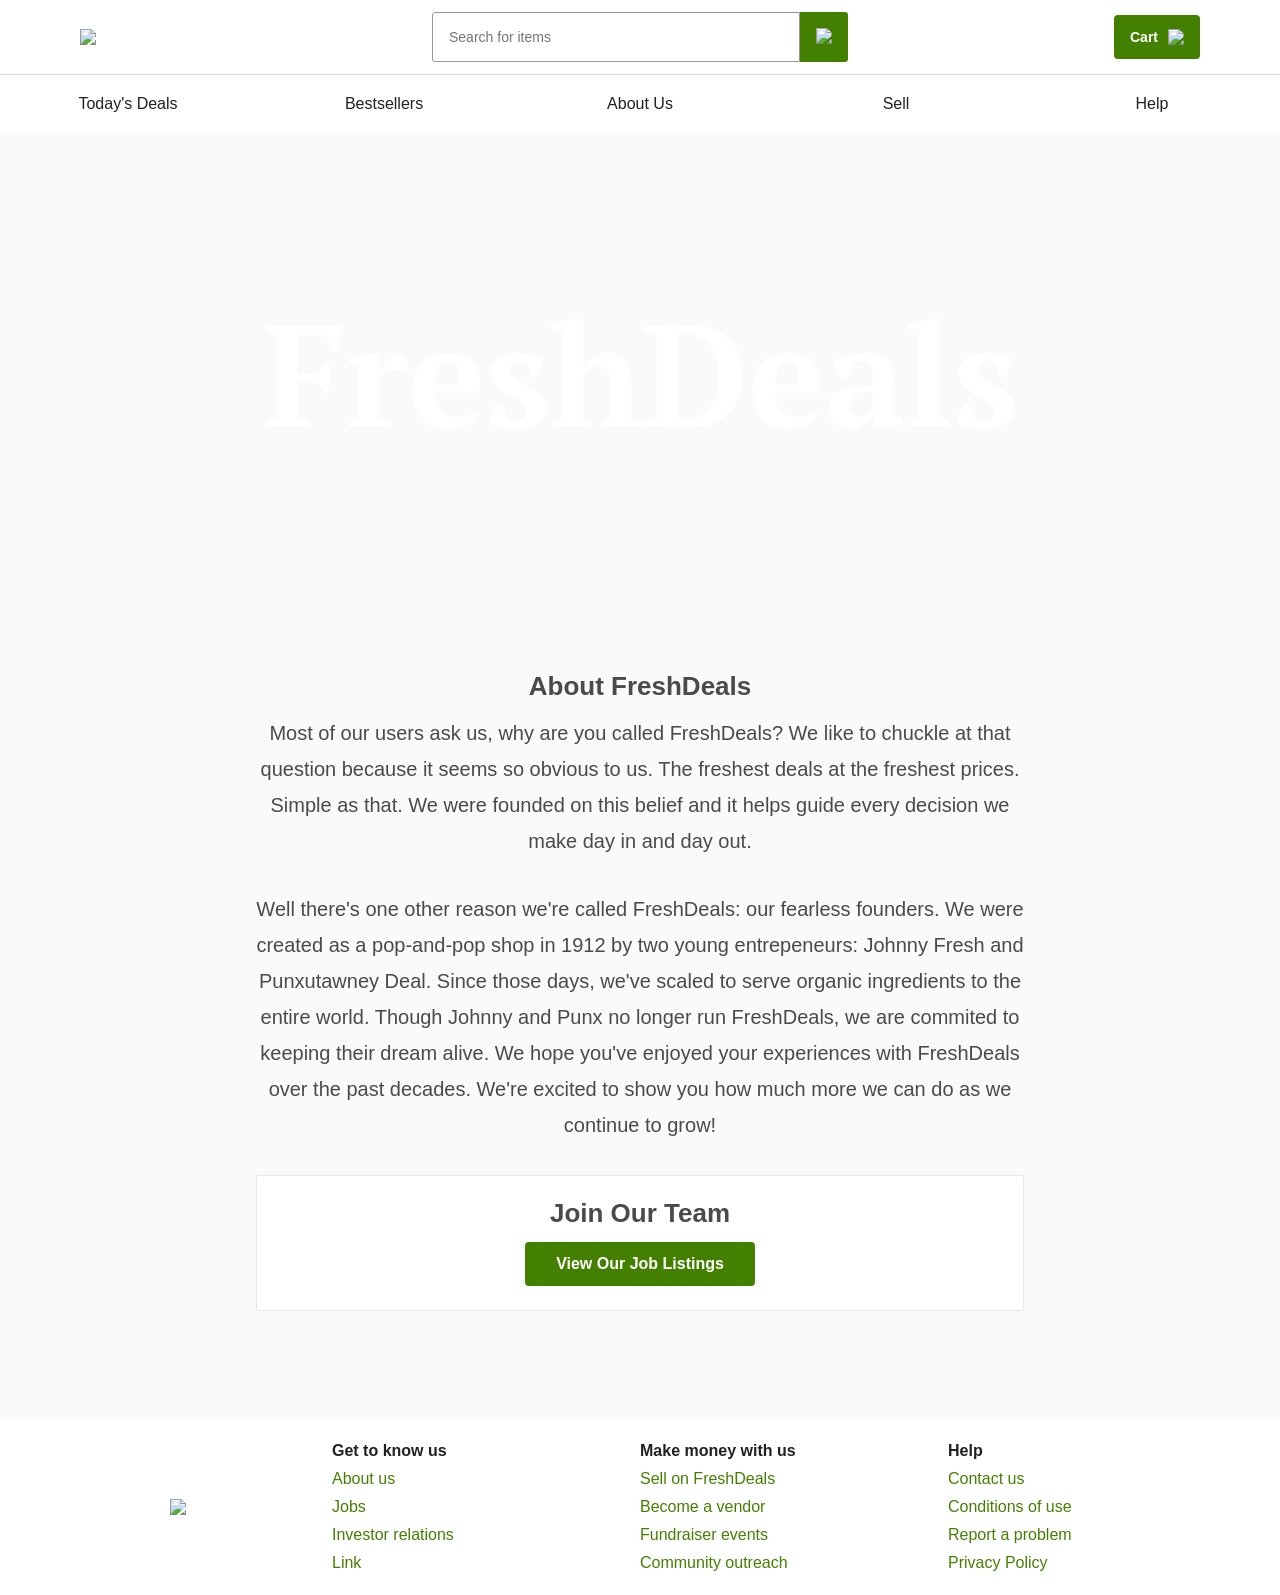
==== about.html @ 38577482 "Starting Point of all assets for this project" ====
<!DOCTYPE html>
<html>
<head>
  <title>FreshDeals</title>
  <link rel="stylesheet" type="text/css" href="resources/css/reset.css">
  <link rel="stylesheet" type="text/css" href="resources/css/base.css">
  <link rel="stylesheet" type="text/css" href="resources/css/about.css">
  <link href="https://fonts.googleapis.com/css?family=PT+Serif:700" rel="stylesheet">
</head>
<body>
  <div class="container">

    <!-- Header -->

    <header>
      <div class="image-container">
        <a href="index.html"><img src="resources/img/logo.svg"></a>
      </div>
      <div class="search-bar">
        <input type="text" name="search" placeholder="Search for items">
        <a href="" class="button"><img src="resources/img/search.svg"></a>
      </div>
      <a href="" class="button cart">Cart <img src="resources/img/cart.svg"></a>
    </header>
    <nav>
      <a href="deals.html">Today's Deals</a>
      <a href="bestsellers.html">Bestsellers</a>
      <a href="about.html">About Us</a>
      <a href="sell.html">Sell</a>
      <a href="#">Help</a>
    </nav>

    <!-- About Section -->

    <div id="main" class="about">
      <h1>FreshDeals</h1>
      <div class="information">
        <h3>About FreshDeals</h3>
        <p>
          Most of our users ask us, why are you called FreshDeals? We like to chuckle at that question because it seems so obvious to us. The freshest deals at the freshest prices. Simple as that. We were founded on this belief and it helps guide every decision we make day in and day out.
        </p>
        <p>
          Well there's one other reason we're called FreshDeals: our fearless founders. We were created as a pop-and-pop shop in 1912 by two young entrepeneurs: Johnny Fresh and Punxutawney Deal. Since those days, we've scaled to serve organic ingredients to the entire world. Though Johnny and Punx no longer run FreshDeals, we are commited to keeping their dream alive. We hope you've enjoyed your experiences with FreshDeals over the past decades. We're excited to show you how much more we can do as we continue to grow!
        </p>
        <div class="join">
          <h3>Join Our Team</h3>
          <a href="jobs.html" class="button">View Our Job Listings</a>
        </div>
      </div>
    </div>

    <!-- Footer -->

    <footer>
      <img src="resources/img/logo.svg">
      <div class="links">
        <h4>Get to know us</h4>
        <a href="#">About us</a>
        <a href="jobs.html">Jobs</a>
        <a href="#">Investor relations</a>
        <a href="#">Link</a>
      </div>
      <div class="links">
        <h4>Make money with us</h4>
        <a href="sell.html">Sell on FreshDeals</a>
        <a href="#">Become a vendor</a>
        <a href="#">Fundraiser events</a>
        <a href="#">Community outreach</a>
      </div>
      <div class="links">
        <h4>Help</h4>
        <a href="#">Contact us</a>
        <a href="#">Conditions of use</a>
        <a href="#">Report a problem</a>
        <a href="#">Privacy Policy</a>
      </div>
    </footer>
  </div>
</body>
</html>
---- resources/css/base.css ----
@font-face {
  font-family: 'Arial-MT' ;
  src: url('../fonts/ari.ttf') format('truetype');
}

/* Site-Wide Styles */

html {
  font-size: 16px;
}

body {
  font-family: 'Arial-MT', sans-serif;
  color: hsla(0, 0%, 13%, 1);
}

a {
  text-decoration: none;
  transition: .3s;
}

a:hover {
  color: hsla(0, 0%, 13%, .6);
}

h1,
h2,
h3,
h4 {
  font-weight: bold;
}

input,
textarea,
select {
  border: solid 1px hsla(0, 0%, 59%, 1);
  border-radius: 3px;
  padding: 1rem;
}

/* Reusable Component - Button */

.button {
  border-radius: 4px;
  background-color: hsla(88, 100%, 25%, 1);
  text-align: center;
  font-weight: bold;
  color: hsla(0, 0%, 100%, 1);
  transition: .25s;
}

.button:hover {
  background-color: hsla(88, 100%, 25%, .8);
  color: hsla(0, 0%, 100%, 1);
}

/* Reusable Component - Image Container */

.image-container {
  overflow: hidden;
}

.image-container img {
  display: block;
  max-width: 100%;
  height: auto;
}

/* Reusable Component - Product List */

.product-list-section {
  padding: 2rem 5rem 3.75rem 5rem;
}

.product-list {
  display: grid;
  grid-template-columns: repeat(3, 1fr);
  grid-gap: 1.5rem 1.75rem;
  margin-bottom: 3.75rem;
}

.product-item {
  border-radius: 2px;
  background-color: hsla(0, 0%, 100%, 1);;
  border: solid 1px hsla(0, 0%, 91%, 1);
}

.product-item .description {
  padding: 1.5rem;
  text-align: left;
}

.product-item h3 {
  margin-bottom: .75rem;
  color: hsla(0, 0%, 29%, 1);
}

.product-item .price {
  color: hsla(88, 100%, 25%, 1);
}

@media only screen and (max-width: 1100px) {
  .product-list {
    grid-template-columns: repeat(2, 1fr);
  }
}

@media only screen and (max-width: 680px) {
  .product-list {
    grid-template-columns: 1fr;
  }
}

/* Reusable Component - Form Field With Label */
.field {
  display: flex;
  flex-direction: column;
}

.field label {
  padding-bottom: .75rem;
}

/* Site-Wide Grid */

.container {
  display: grid;
  grid-template-areas: 'header'
                       'nav'
                       'main'
                       'footer';
}

/* Header */

header {
  grid-area: header;
  display: grid;
  grid-template-columns: 22rem 1fr 22rem;
  align-items: center;
  padding: .75rem 5rem;
  font-size: .875rem;
}

.search-bar {
  display: flex;
  width: 100%;
}

.search-bar input {
  flex-grow: 1;
  border-top-right-radius: 0;
  border-bottom-right-radius: 0;
}

.search-bar .button {
  border-radius: 0 3px 3px 0;
  padding: 1rem;
}

.search-bar .button img {
  vertical-align: middle;
}

.cart {
  justify-self: end;
  display: flex;
  align-items: center;
  padding: .875rem 1rem;
}

.cart img {
  padding-left: .625rem;
}

nav {
  display: grid;
  grid-template-columns: repeat(5, 1fr);
  justify-items: center;
  grid-area: nav;
  border-top: 1px solid hsla(0, 0%, 85%, 1);;
  padding: 1.3125rem 0;
}

nav a:visted {
  color: hsla(0, 0%, 13%, 1);
}

@media only screen and (max-width: 1100px) {
  header {
    grid-gap: 1rem;
    grid-template-columns: 1fr;
    justify-items: center;
  }

  .cart {
    justify-self: auto;
  }
}

@media only screen and (max-width: 700px) {
  nav {
    grid-template-columns: 1fr;
    grid-gap: .75rem;
  }
}

/* Main Section */

#main {
  grid-area: main;
  display: grid;
  justify-items: center;
  text-align: center;
  background-color: hsla(0, 0%, 98%, 1);
}

#main h2 {
  margin-bottom: 2rem;
  font-size: 1.625rem;
}

#main .button {
  box-sizing: border-box;
  width: 14.375rem;
  padding: .875rem 0;
}

/* Footer */

footer {
  grid-area: footer;
  display: grid;
  grid-template-columns: repeat(4, 1fr);
  grid-gap: 2rem 0;
  padding: 1.5rem;
}

footer img {
  align-self: center;
  justify-self: center;
}

footer .links {
  display: grid;
  grid-gap: .75rem
}

footer a {
  color: hsla(88, 100%, 25%, 1);
}

@media only screen and (max-width: 810px) {
  footer {
    grid-template-columns: repeat(3, 1fr);
  }

  footer img {
    grid-column: 1 / span 3;
  }
}

@media only screen and (max-width: 490px) {
  footer {
    grid-template-columns: 1fr;
    justify-items: center;
    text-align: center;
  }

  footer img {
    grid-column: auto;
  }
}
---- resources/css/about.css ----
/* About Page */

.about h1 {
  width: 100%;
  padding: 10.5rem 0;
  background-image: url('../img/about.png');
  background-repeat: no-repeat;
  background-size: cover;
  background-position: center;
  font-family: 'PT Serif', sans-serif;
  font-size: 9rem;
  color: hsla(0, 0%, 100%, 1);
}

.about .information {
  padding: 3.75rem 20% 6.75rem 20%;
  color: hsla(0, 0%, 29%, 1);
}

.about h3 {
  margin-bottom: 1rem;
  font-size: 1.625rem;
}

.about p {
  padding-bottom: 2rem;
  font-size: 1.25rem;
  line-height: 1.8;
}

.about .join {
  display: grid;
  justify-items: center;
  padding: 1.5rem 0;
  border: solid 1px #e7e7e7;
  border-radius: 2px;
  background-color: hsla(0, 0%, 100%, 1);
}

@media only screen and (max-width: 735px) {
  .about h1 {
    font-size: 6rem;
  }
}

@media only screen and (max-width: 490px) {
  .about h1 {
    font-size: 4rem;
  }

  .about h3 {
    font-size: 1.25rem;
  }

  .about p {
    font-size: 1rem;
  }
}
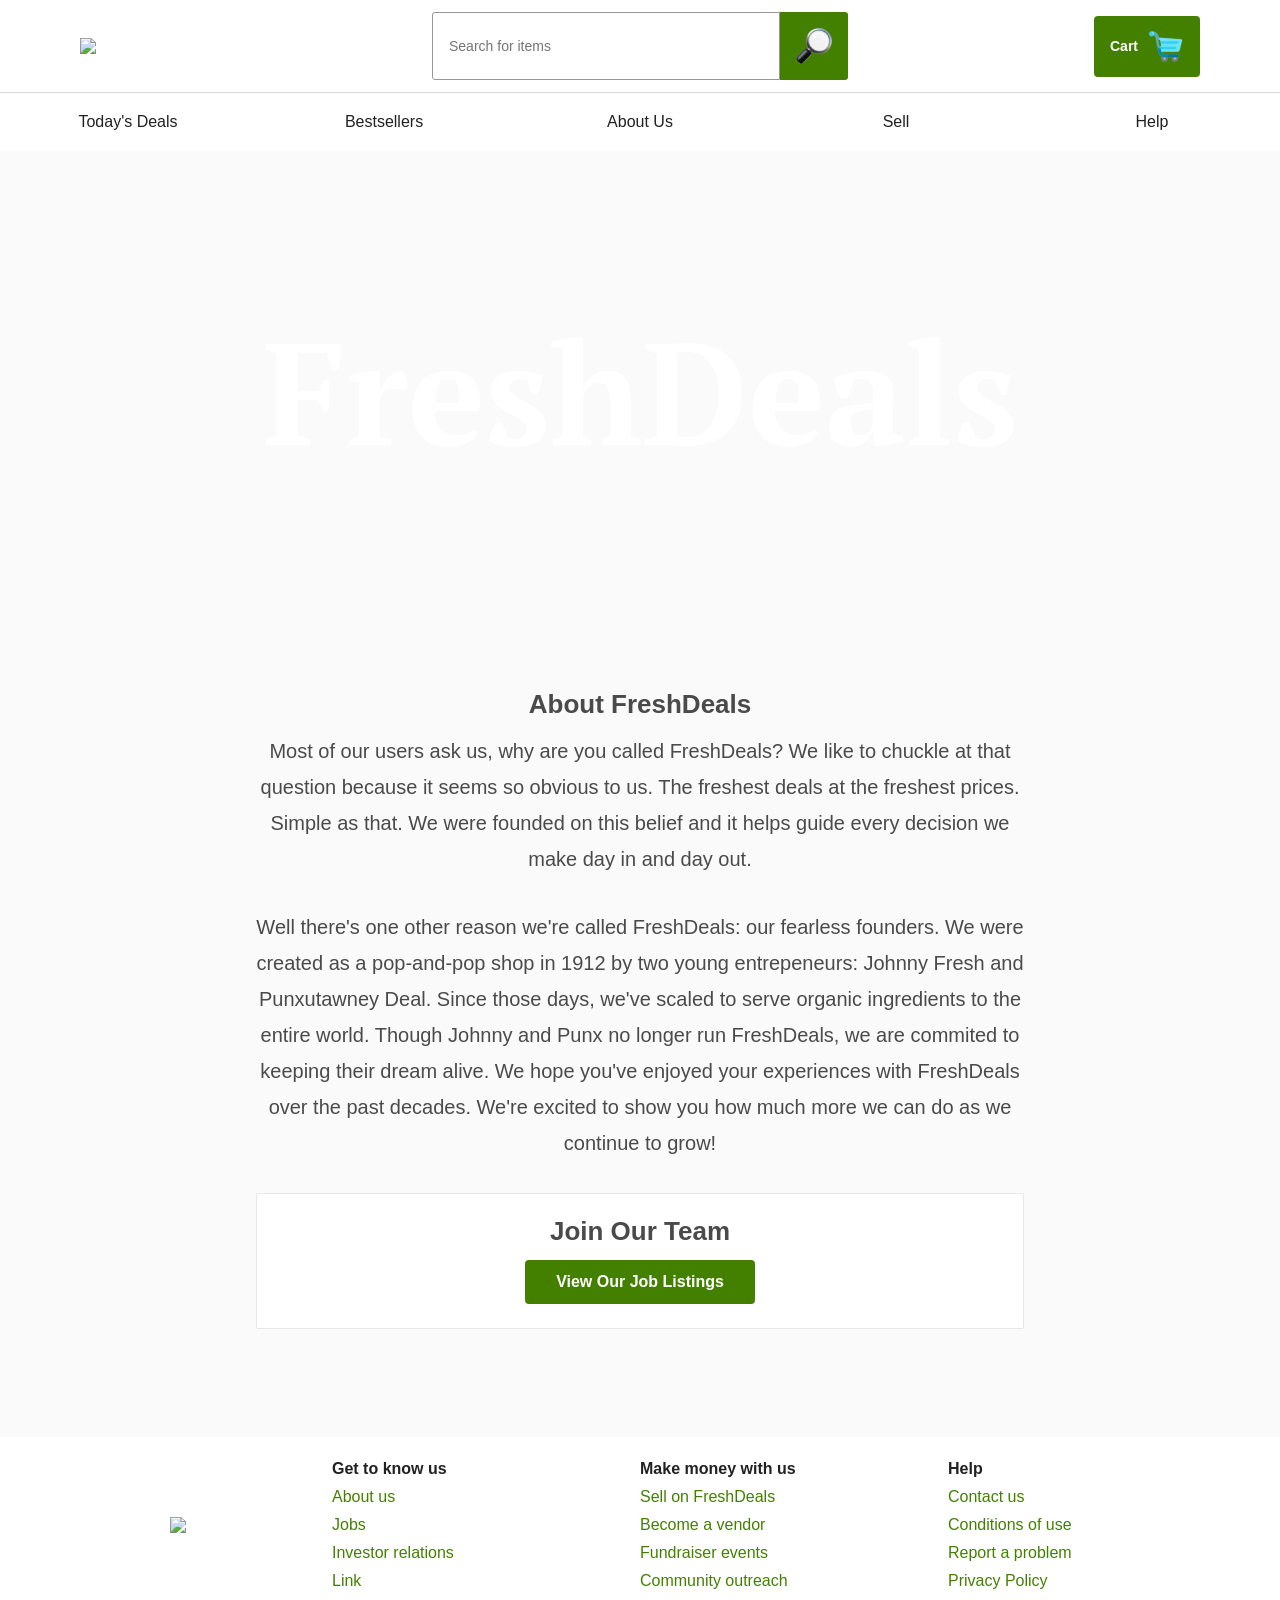
==== commit 24dd0439: "Updated : June 25th 2026 4:03pm" ====
--- a/about.html
+++ b/about.html
@@ -14,13 +14,13 @@
 
     <header>
       <div class="image-container">
-        <a href="index.html"><img src="resources/img/logo.svg"></a>
+        <a href="index.html"><img src="https://content.codecademy.com/courses/ui-breadcrumbs/logo.svg"></a>
       </div>
       <div class="search-bar">
         <input type="text" name="search" placeholder="Search for items">
-        <a href="" class="button"><img src="resources/img/search.svg"></a>
+        <a href="" class="button"><img src="resources/images/magnifying_glass.png"></a>
       </div>
-      <a href="" class="button cart">Cart <img src="resources/img/cart.svg"></a>
+      <a href="" class="button cart">Cart <img src="resources/images/cart.png"></a>
     </header>
     <nav>
       <a href="deals.html">Today's Deals</a>
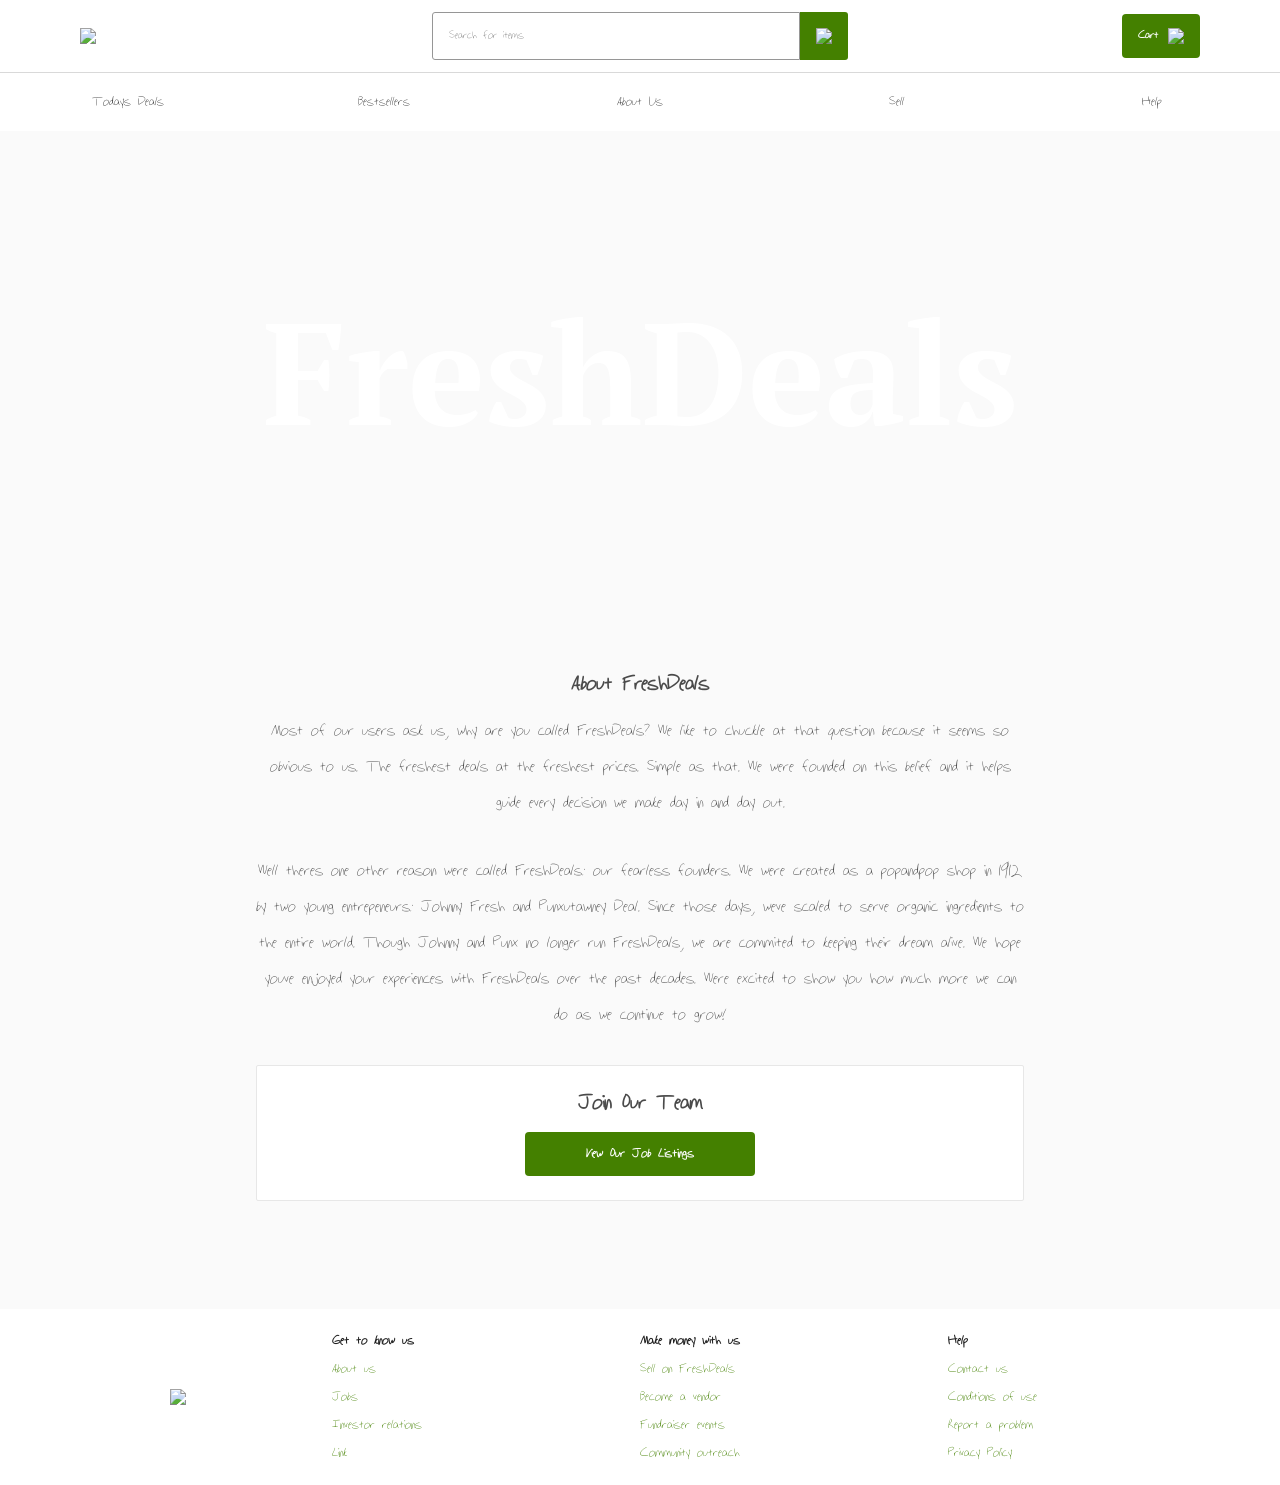
==== commit 62272384: "Updated : June 27th 2026 10:50am" ====
--- a/about.html
+++ b/about.html
@@ -18,10 +18,11 @@
       </div>
       <div class="search-bar">
         <input type="text" name="search" placeholder="Search for items">
-        <a href="" class="button"><img src="resources/images/magnifying_glass.png"></a>
+        <a href="" class="button"><img src="https://content.codecademy.com/courses/ui-breadcrumbs/search.svg"></a>
       </div>
-      <a href="" class="button cart">Cart <img src="resources/images/cart.png"></a>
+      <a href="" class="button cart">Cart <img src="https://content.codecademy.com/courses/ui-breadcrumbs/cart.svg"></a>
     </header>
+
     <nav>
       <a href="deals.html">Today's Deals</a>
       <a href="bestsellers.html">Bestsellers</a>
@@ -52,7 +53,7 @@
     <!-- Footer -->
 
     <footer>
-      <img src="resources/img/logo.svg">
+      <img src="https://content.codecademy.com/courses/ui-breadcrumbs/logo.svg">
       <div class="links">
         <h4>Get to know us</h4>
         <a href="#">About us</a>
--- a/resources/css/base.css
+++ b/resources/css/base.css
@@ -1,6 +1,6 @@
 @font-face {
   font-family: 'Arial-MT' ;
-  src: url('../fonts/ari.ttf') format('truetype');
+  src: url('../fonts/Aries.ttf') format('truetype');
 }
 
 /* Site-Wide Styles */
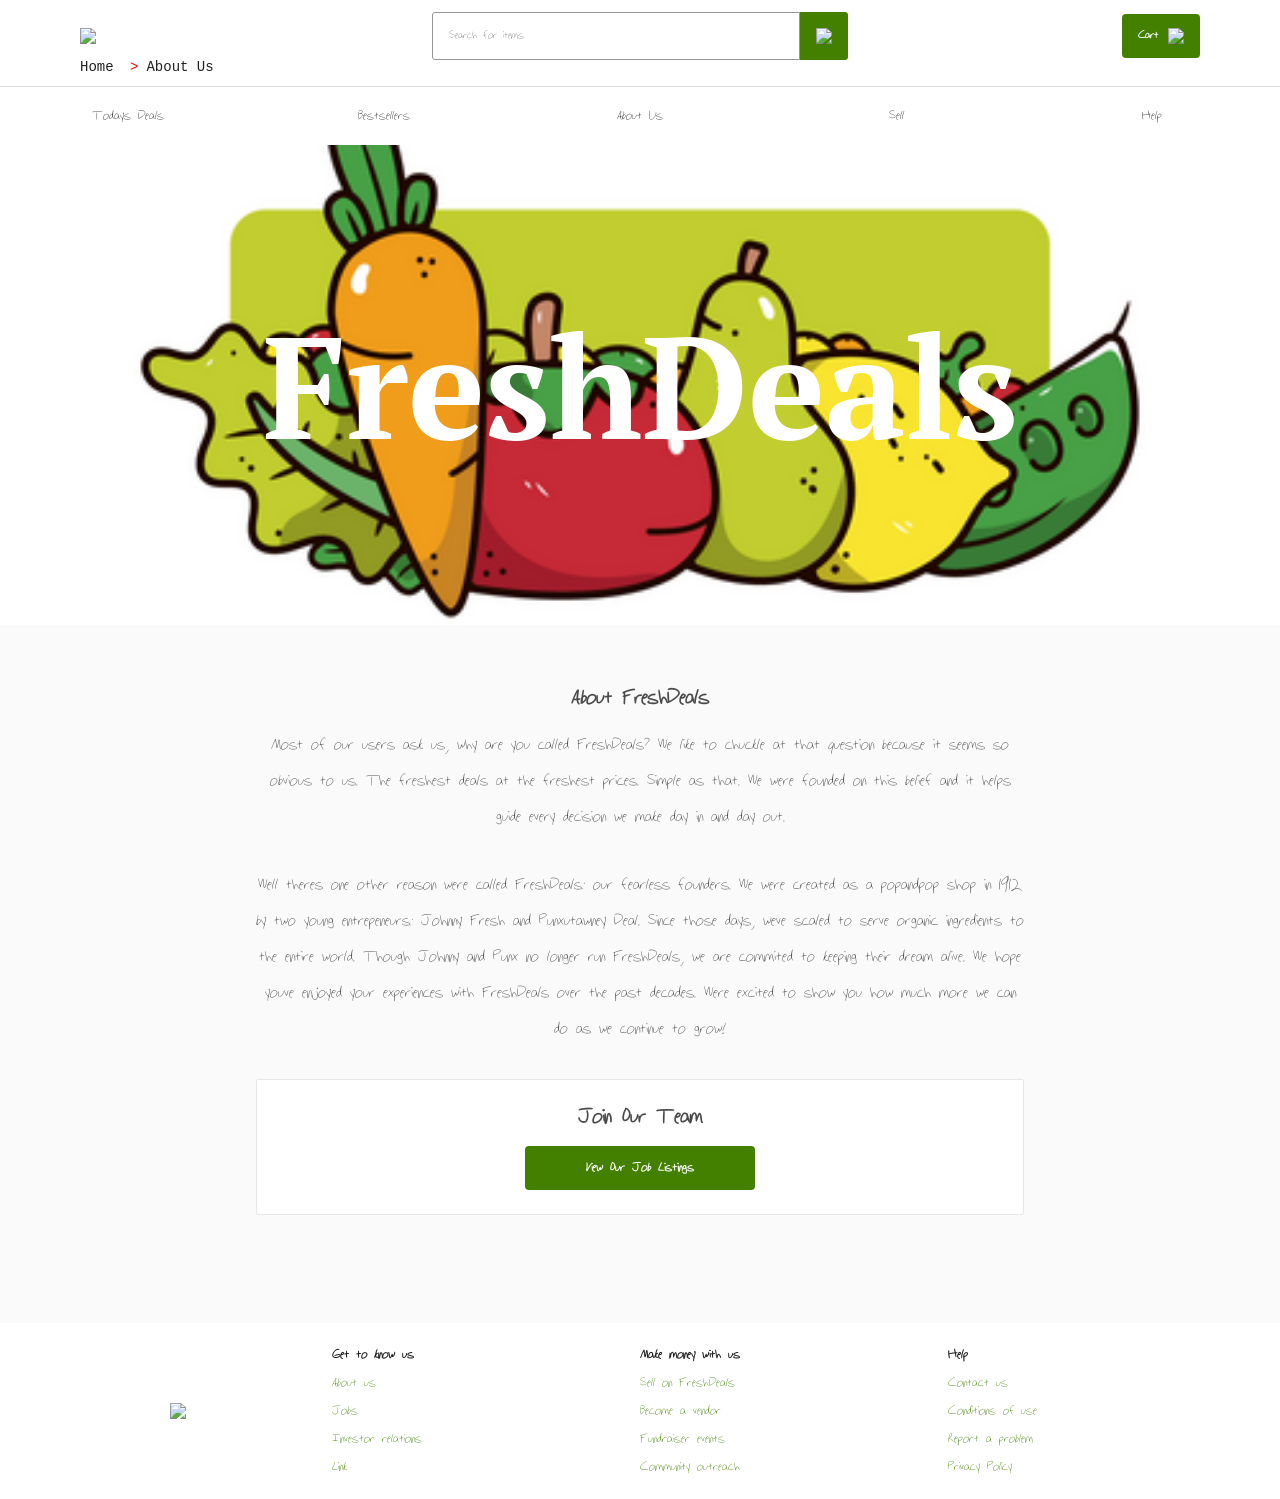
==== commit 9906f6a9: "Updated : July 7th 2026 @ 2:42 pm" ====
--- a/about.html
+++ b/about.html
@@ -21,6 +21,14 @@
         <a href="" class="button"><img src="https://content.codecademy.com/courses/ui-breadcrumbs/search.svg"></a>
       </div>
       <a href="" class="button cart">Cart <img src="https://content.codecademy.com/courses/ui-breadcrumbs/cart.svg"></a>
+      
+      <div>
+          <ol class="breadcrumb">
+              <li><a href="index.html">Home</a></li>
+              <li><a href="#">About Us</a></li>
+          </ol>
+      </div>
+      
     </header>
 
     <nav>
--- a/resources/css/base.css
+++ b/resources/css/base.css
@@ -272,3 +272,23 @@
   }
 }
 
+/* My edits
+breadcrumb
+*/
+
+.breadcrumb {
+  list-style: none; /* Removes the bullet points */
+  padding: 0;       /* Removes default left padding */
+  margin: 0;        /* Removes default margin */
+  font-family: Courier New;
+}
+
+.breadcrumb li {
+  display: inline; /* Makes all items sit on one line */
+}
+
+.breadcrumb li + li::before {
+  content: ">";    /* The separator symbol */
+  padding: 0 8px;  /* Adds space around the separator */
+  color: red;     /* Makes the separator slightly gray */
+}
--- a/resources/css/about.css
+++ b/resources/css/about.css
@@ -4,6 +4,7 @@
   width: 100%;
   padding: 10.5rem 0;
   background-image: url('../img/about.png');
+  background-color: grey;
   background-repeat: no-repeat;
   background-size: cover;
   background-position: center;
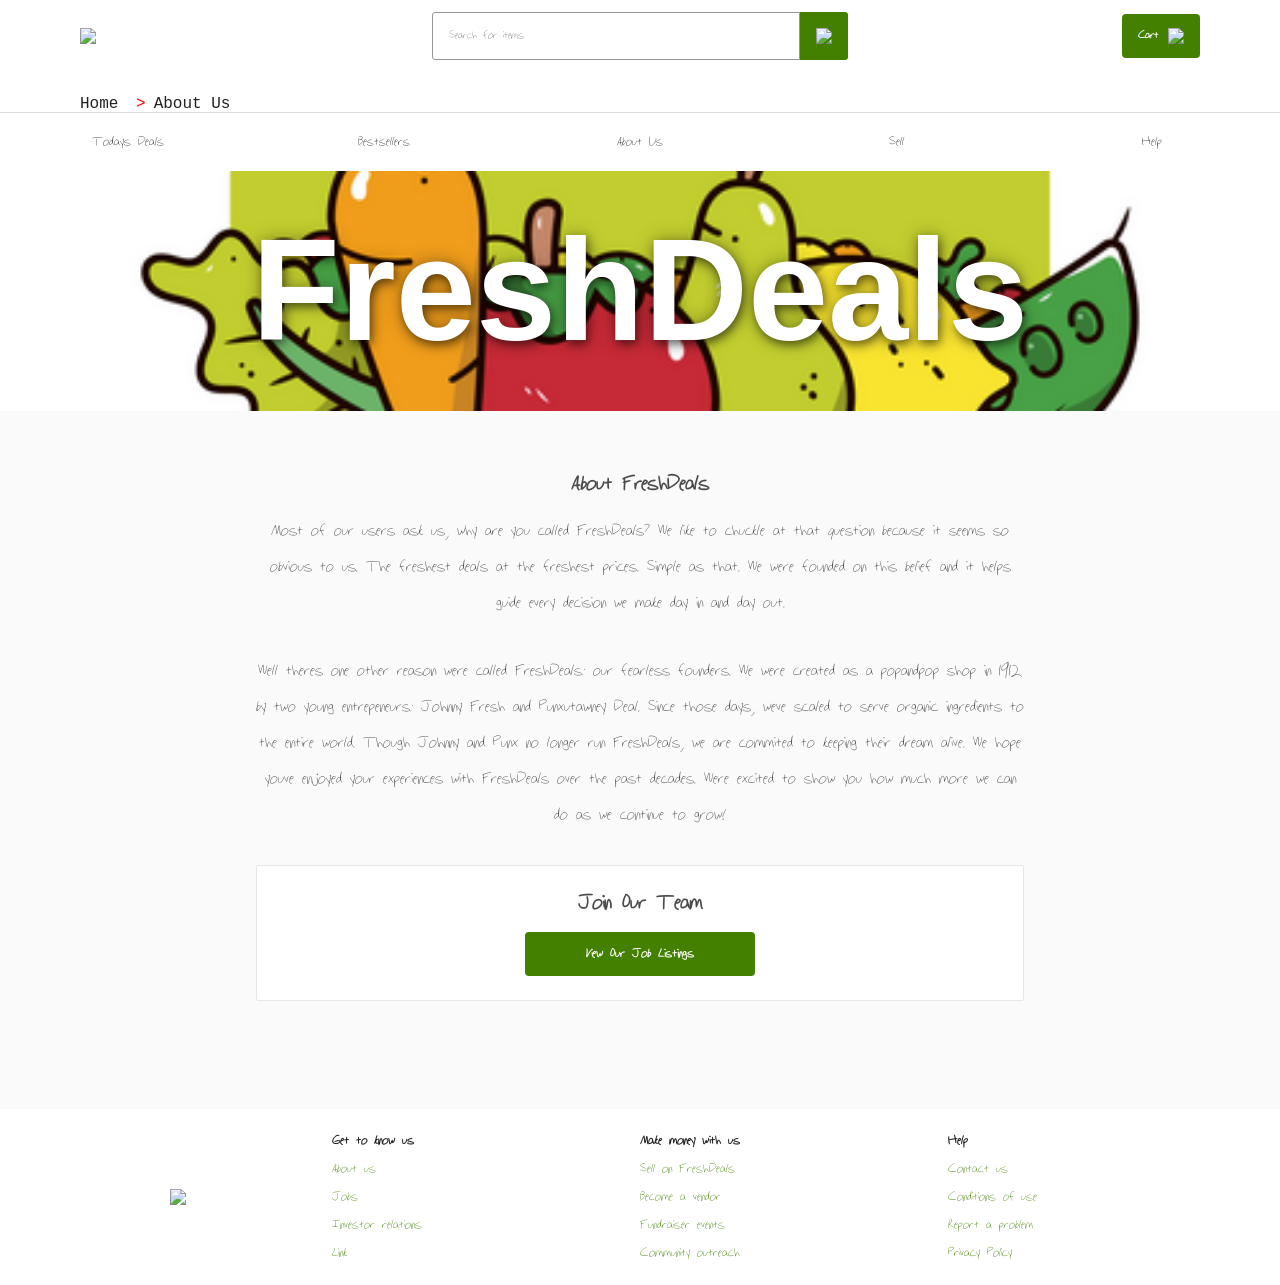
==== commit f7cdc6a7: "Updated : July 8th 2026 @ 12:49 pm" ====
--- a/about.html
+++ b/about.html
@@ -5,13 +5,11 @@
   <link rel="stylesheet" type="text/css" href="resources/css/reset.css">
   <link rel="stylesheet" type="text/css" href="resources/css/base.css">
   <link rel="stylesheet" type="text/css" href="resources/css/about.css">
-  <link href="https://fonts.googleapis.com/css?family=PT+Serif:700" rel="stylesheet">
 </head>
 <body>
   <div class="container">
 
     <!-- Header -->
-
     <header>
       <div class="image-container">
         <a href="index.html"><img src="https://content.codecademy.com/courses/ui-breadcrumbs/logo.svg"></a>
@@ -21,16 +19,17 @@
         <a href="" class="button"><img src="https://content.codecademy.com/courses/ui-breadcrumbs/search.svg"></a>
       </div>
       <a href="" class="button cart">Cart <img src="https://content.codecademy.com/courses/ui-breadcrumbs/cart.svg"></a>
-      
-      <div>
-          <ol class="breadcrumb">
+    </header>
+
+    <!-- Breadcrumb Container -->
+    <div class="breadcrumb-container">
+        <ol class="breadcrumb">
               <li><a href="index.html">Home</a></li>
               <li><a href="#">About Us</a></li>
-          </ol>
+        </ol>
       </div>
-      
-    </header>
 
+    <!-- Navigation Line -->
     <nav>
       <a href="deals.html">Today's Deals</a>
       <a href="bestsellers.html">Bestsellers</a>
--- a/resources/css/base.css
+++ b/resources/css/base.css
@@ -12,15 +12,6 @@
 body {
   font-family: 'Arial-MT', sans-serif;
   color: hsla(0, 0%, 13%, 1);
-}
-
-a {
-  text-decoration: none;
-  transition: .3s;
-}
-
-a:hover {
-  color: hsla(0, 0%, 13%, .6);
 }
 
 h1,
@@ -126,6 +117,7 @@
 .container {
   display: grid;
   grid-template-areas: 'header'
+                       'breadcrumb'  /* Explicit track row */
                        'nav'
                        'main'
                        'footer';
@@ -272,10 +264,29 @@
   }
 }
 
-/* My edits
-breadcrumb
-*/
-
+
+
+
+/* LAHV buttons animation */
+a {
+  text-decoration: none;
+  transition: .3s;
+}
+
+a:hover {
+  color: hsla(0, 0%, 13%, .6);
+}
+
+
+
+/* Breadcrumb Wrapper Grid Assignment */
+.breadcrumb-container {
+  grid-area: breadcrumb;       /* Maps element to layout row grid track */
+  padding: 1.5rem 5rem 0 5rem; /* Aligns left margin structure to content layout */
+  text-align: left;            /* Resets structural line positioning */
+}
+
+/* Custom Breadcrumb Styles */
 .breadcrumb {
   list-style: none; /* Removes the bullet points */
   padding: 0;       /* Removes default left padding */
@@ -290,5 +301,5 @@
 .breadcrumb li + li::before {
   content: ">";    /* The separator symbol */
   padding: 0 8px;  /* Adds space around the separator */
-  color: red;     /* Makes the separator slightly gray */
-}+  color: red;      /* Makes the separator slightly gray */
+}
--- a/resources/css/about.css
+++ b/resources/css/about.css
@@ -2,7 +2,10 @@
 
 .about h1 {
   width: 100%;
-  padding: 10.5rem 0;
+  height: 15rem;            /* Explicit box footprint replaces the double 10.5rem padding */
+  display: flex;            /* Flexbox utilities center text without bloating block size */
+  align-items: center;
+  justify-content: center;
   background-image: url('../img/about.png');
   background-color: grey;
   background-repeat: no-repeat;
@@ -10,8 +13,10 @@
   background-position: center;
   font-family: 'PT Serif', sans-serif;
   font-size: 9rem;
-  color: hsla(0, 0%, 100%, 1);
+  color: white;
+  text-shadow: 2px 4px 10px rgba(0, 0, 0, 0.5), 0 0 20px rgba(0, 0, 0, 0.3);
 }
+
 
 .about .information {
   padding: 3.75rem 20% 6.75rem 20%;
